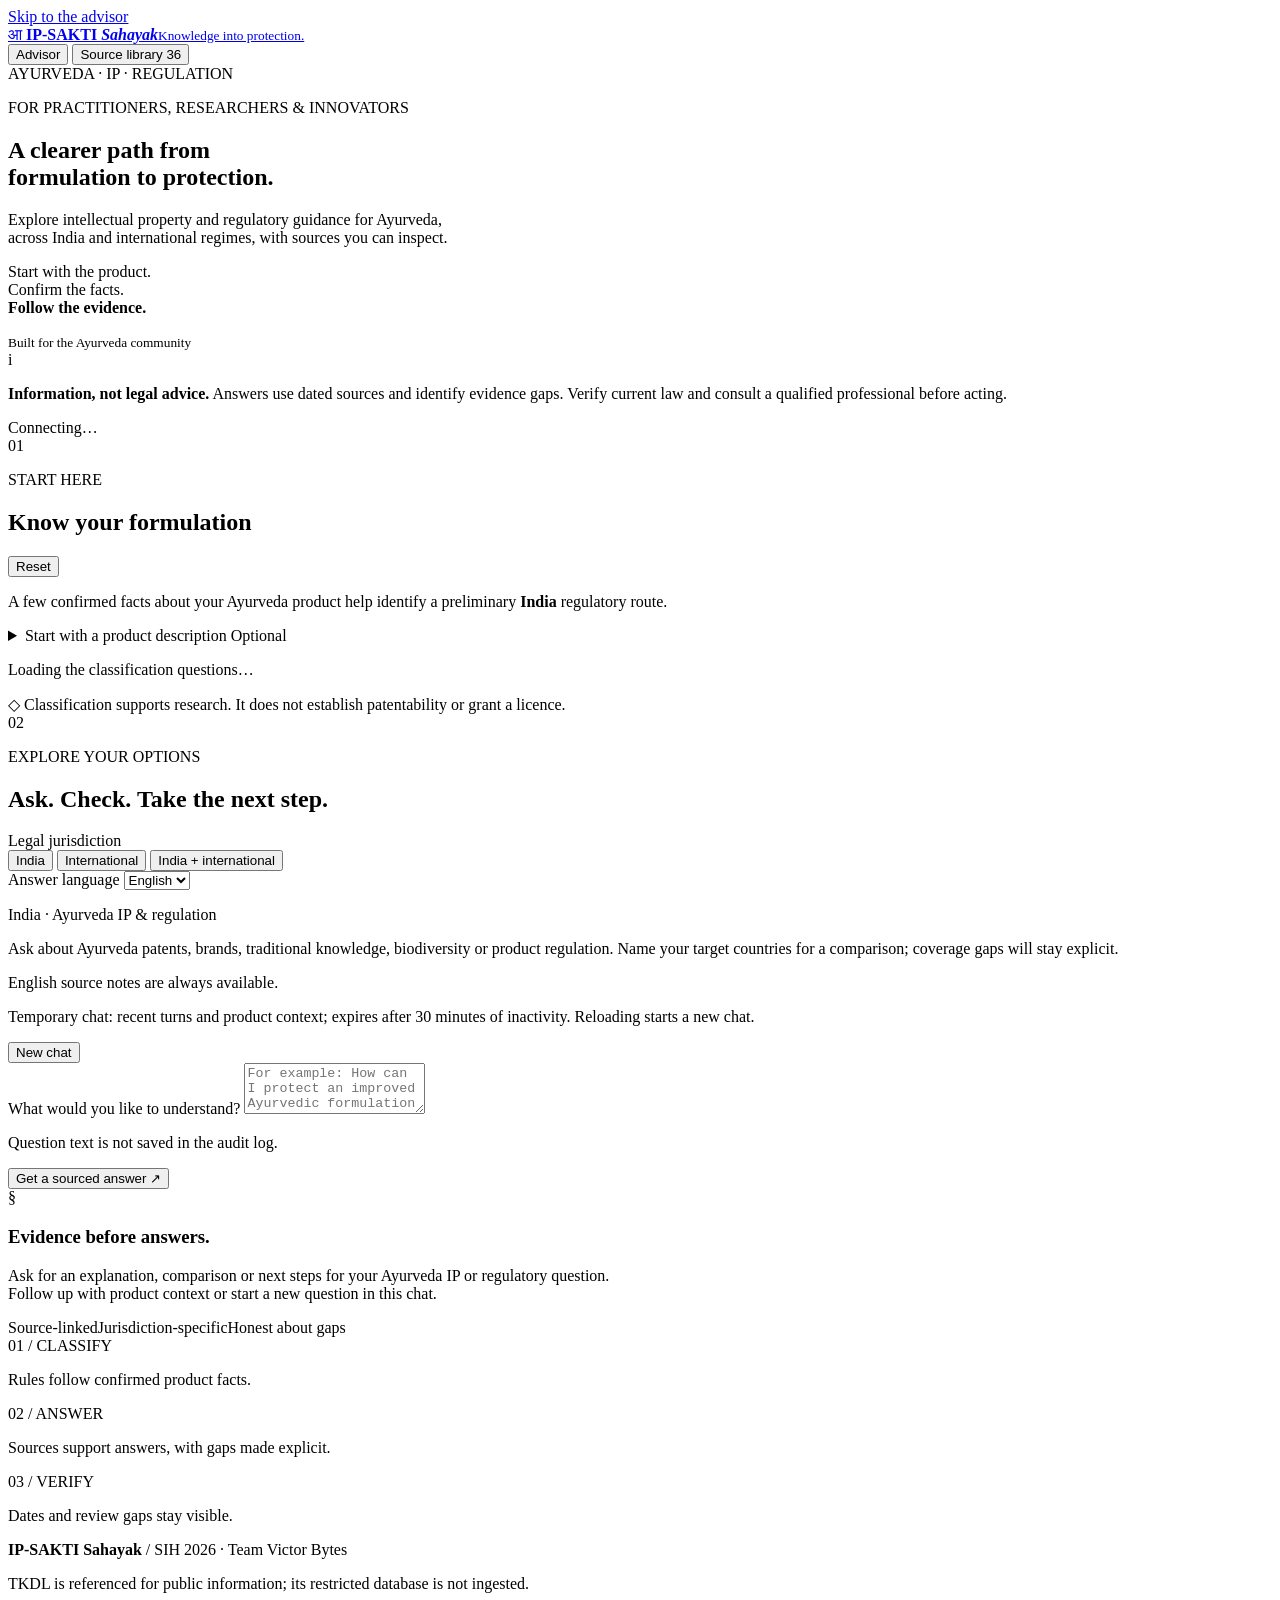
==== ip-sakti-sahayak/frontend/index.html @ 455689d2 "Initial commit: IP-SAKTI Sahayak — Ayurveda IP/regulatory RAG assistant (SIH 2026, PS 26045) Include" ====
<!doctype html>
<html lang="en">
<head>
  <meta charset="utf-8">
  <meta name="viewport" content="width=device-width, initial-scale=1">
  <meta name="theme-color" content="#173e35">
  <title>IP-SAKTI Sahayak · Ayurveda IP & regulatory guidance</title>
  <link rel="stylesheet" href="/assets/styles.css">
  <script src="/assets/app.js" defer></script>
</head>
<body>
  <a class="skip-link" href="#main">Skip to the advisor</a>
  <header class="site-header">
    <div class="container header-inner">
      <a class="brand" href="/" aria-label="IP-SAKTI Sahayak home">
        <span class="brand-mark" aria-hidden="true">आ</span>
        <span><strong>IP-SAKTI <em>Sahayak</em></strong><small>Knowledge into protection.</small></span>
      </a>
      <nav aria-label="Main navigation">
        <button class="nav-button active" id="advisorTab" aria-current="page">Advisor</button>
        <button class="nav-button" id="sourcesTab">Source library <span id="navCount">36</span></button>
      </nav>
      <span class="project-tag">AYURVEDA · IP · REGULATION</span>
    </div>
  </header>

  <main id="main" class="container">
    <section class="intro" aria-labelledby="introTitle">
      <div>
        <p class="eyebrow">FOR PRACTITIONERS, RESEARCHERS & INNOVATORS</p>
        <h1 id="introTitle">A clearer path from<br>formulation to protection.</h1>
        <p class="intro-copy">Explore intellectual property and regulatory guidance for Ayurveda,<br class="desktop-break"> across India and international regimes, with sources you can inspect.</p>
      </div>
      <aside class="intro-note">
        <span class="note-line"></span>
        <p>Start with the product.<br>Confirm the facts.<br><strong>Follow the evidence.</strong></p>
        <small>Built for the Ayurveda community</small>
      </aside>
    </section>

    <div class="trust-bar" role="note">
      <span class="trust-icon" aria-hidden="true">i</span>
      <p><strong>Information, not legal advice.</strong> Answers use dated sources and identify evidence gaps. Verify current law and consult a qualified professional before acting.</p>
      <span class="mode-pill" id="modeflag">Connecting…</span>
    </div>

    <div id="advisorView">
      <div class="workspace">
        <section class="panel classifier-panel" aria-labelledby="classifierTitle">
          <div class="panel-heading">
            <span class="step-number">01</span>
            <div><p class="eyebrow">START HERE</p><h2 id="classifierTitle">Know your formulation</h2></div>
            <button class="text-button" id="resetCls" title="Clear product details and start again">Reset</button>
          </div>
          <p class="section-intro">A few confirmed facts about your Ayurveda product help identify a preliminary <strong>India</strong> regulatory route.</p>

          <details class="description-box">
            <summary>Start with a product description <span>Optional</span></summary>
            <label for="desc">What are you making, and how will it be used?</label>
            <textarea id="desc" rows="3" maxlength="4000" placeholder="For example: an Ayurvedic herbal cream intended to treat eczema."></textarea>
            <p class="field-help">We’ll identify the intended use, then ask you to confirm the legal criteria. Keep confidential formula details out.</p>
            <button class="button secondary small" id="descBtn">Use description <span aria-hidden="true">→</span></button>
          </details>

          <div id="clsFlow" aria-live="polite" aria-busy="false"><p class="empty-note">Loading the classification questions…</p></div>
          <div id="clsError" class="error-note" role="alert" hidden></div>
          <div class="classifier-footer">
            <span aria-hidden="true">◇</span> Classification supports research. It does not establish patentability or grant a licence.
          </div>
        </section>

        <section class="panel answer-panel" aria-labelledby="askTitle">
          <div class="panel-heading">
            <span class="step-number">02</span>
            <div><p class="eyebrow">EXPLORE YOUR OPTIONS</p><h2 id="askTitle">Ask. Check. Take the next step.</h2></div>
          </div>

          <div class="scope-controls">
            <div>
              <span class="control-label" id="jurisdictionLabel">Legal jurisdiction</span>
              <div class="segmented" id="jseg" role="group" aria-labelledby="jurisdictionLabel">
                <button data-j="India" class="active" aria-pressed="true">India</button>
                <button data-j="International" aria-pressed="false">International</button>
                <button data-j="Both" aria-pressed="false">India + international</button>
              </div>
            </div>
            <div class="language-control">
              <label class="control-label" for="lang">Answer language</label>
              <select id="lang"><option value="en">English</option></select>
            </div>
          </div>
          <p class="scope-note" id="askScope"><span class="scope-dot"></span><span id="scopeText">India · Ayurveda IP &amp; regulation</span></p>
          <p class="field-help">Ask about Ayurveda patents, brands, traditional knowledge, biodiversity or product regulation. Name your target countries for a comparison; coverage gaps will stay explicit.</p>
          <p class="field-help" id="languageNote">English source notes are always available.</p>

          <div class="chat-controls">
            <p class="field-help" id="memoryNote" role="status">Temporary chat: recent turns and product context; expires after 30 minutes of inactivity. Reloading starts a new chat.</p>
            <button class="button secondary small" id="newChat" type="button">New chat</button>
          </div>

          <label class="question-label" for="q">What would you like to understand?</label>
          <textarea id="q" rows="3" maxlength="4000" placeholder="For example: How can I protect an improved Ayurvedic formulation in India, and what evidence would I need?"></textarea>
          <div class="ask-actions">
            <p class="field-help" id="privacyNote">Question text is not saved in the audit log.</p>
            <button class="button primary" id="askBtn" aria-keyshortcuts="Control+Enter Meta+Enter">Get a sourced answer <span aria-hidden="true">↗</span></button>
          </div>
          <div class="examples" id="examples" aria-label="Example questions"></div>

          <div class="chat-history" id="chatHistory" aria-label="Earlier questions and answers" hidden></div>

          <div class="result-container" id="answer" aria-live="polite" aria-busy="false">
            <div class="empty-state">
              <span class="empty-symbol" aria-hidden="true">§</span>
              <h3>Evidence before answers.</h3>
              <p>Ask for an explanation, comparison or next steps for your Ayurveda IP or regulatory question.<br>Follow up with product context or start a new question in this chat.</p>
              <div class="empty-tags"><span>Source-linked</span><span>Jurisdiction-specific</span><span>Honest about gaps</span></div>
            </div>
          </div>
        </section>
      </div>

      <div class="method-strip" aria-label="How the advisor works">
        <div><span>01 / CLASSIFY</span><p>Rules follow confirmed product facts.</p></div>
        <div><span>02 / ANSWER</span><p>Sources support answers, with gaps made explicit.</p></div>
        <div><span>03 / VERIFY</span><p>Dates and review gaps stay visible.</p></div>
      </div>
    </div>

    <section id="sourcesView" hidden aria-labelledby="sourcesTitle">
      <div class="library-heading">
        <div><p class="eyebrow">THE EVIDENCE BEHIND THE ADVISOR</p><h2 id="sourcesTitle">A transparent source library.</h2>
          <p>Curated sources for Ayurveda IP and regulatory research. Source dates are not live verification dates; this library is not an exhaustive legal database.</p></div>
        <span class="library-version" id="corpusVersion"></span>
      </div>
      <div class="library-filters">
        <div><label for="sourceSearch">Search sources</label><input type="search" id="sourceSearch" placeholder="Statute, section, topic…" maxlength="160"></div>
        <div><label for="sourceScope">Jurisdiction</label><select id="sourceScope"><option value="">All jurisdictions</option><option>India</option><option>International</option></select></div>
        <div><label for="sourceReview">Review status</label><select id="sourceReview"><option value="">All sources</option><option value="needs_review">Needs primary review</option><option value="time_sensitive">Time-sensitive</option></select></div>
      </div>
      <p class="library-count" id="sourceCount" aria-live="polite"></p>
      <div id="sourceList" class="source-grid"></div>
    </section>

    <footer class="site-footer">
      <span><strong>IP-SAKTI Sahayak</strong> <span class="footer-separator">/</span> SIH 2026 · Team Victor Bytes</span>
      <p>TKDL is referenced for public information; its restricted database is not ingested.</p>
    </footer>
  </main>

  <dialog id="consentDialog" aria-labelledby="consentTitle">
    <div class="dialog-heading"><p class="eyebrow">EXTERNAL RESOURCE</p><button class="icon-button" id="closeConsent" aria-label="Close consent dialog">×</button></div>
    <h2 id="consentTitle">Open a restricted-resource referral</h2>
    <p id="consentText"></p>
    <p class="field-help">We record your decision with an anonymous session identifier. Opening the public referral page does not unlock TKDL, purchase access or send an access request.</p>
    <p id="consentError" class="error-note" role="alert" hidden></p>
    <div class="dialog-actions" id="consentActions">
      <button class="button secondary" id="mNo">Decline</button>
      <button class="button primary" id="mYes">Agree & record</button>
    </div>
    <div id="consentSuccess" hidden><p class="success-note">Your consent was recorded.</p><a class="button primary" id="consentLink" target="_blank" rel="noopener noreferrer">Open official referral ↗</a></div>
  </dialog>
  <div class="toast" id="toast" role="status" hidden></div>
</body>
</html>
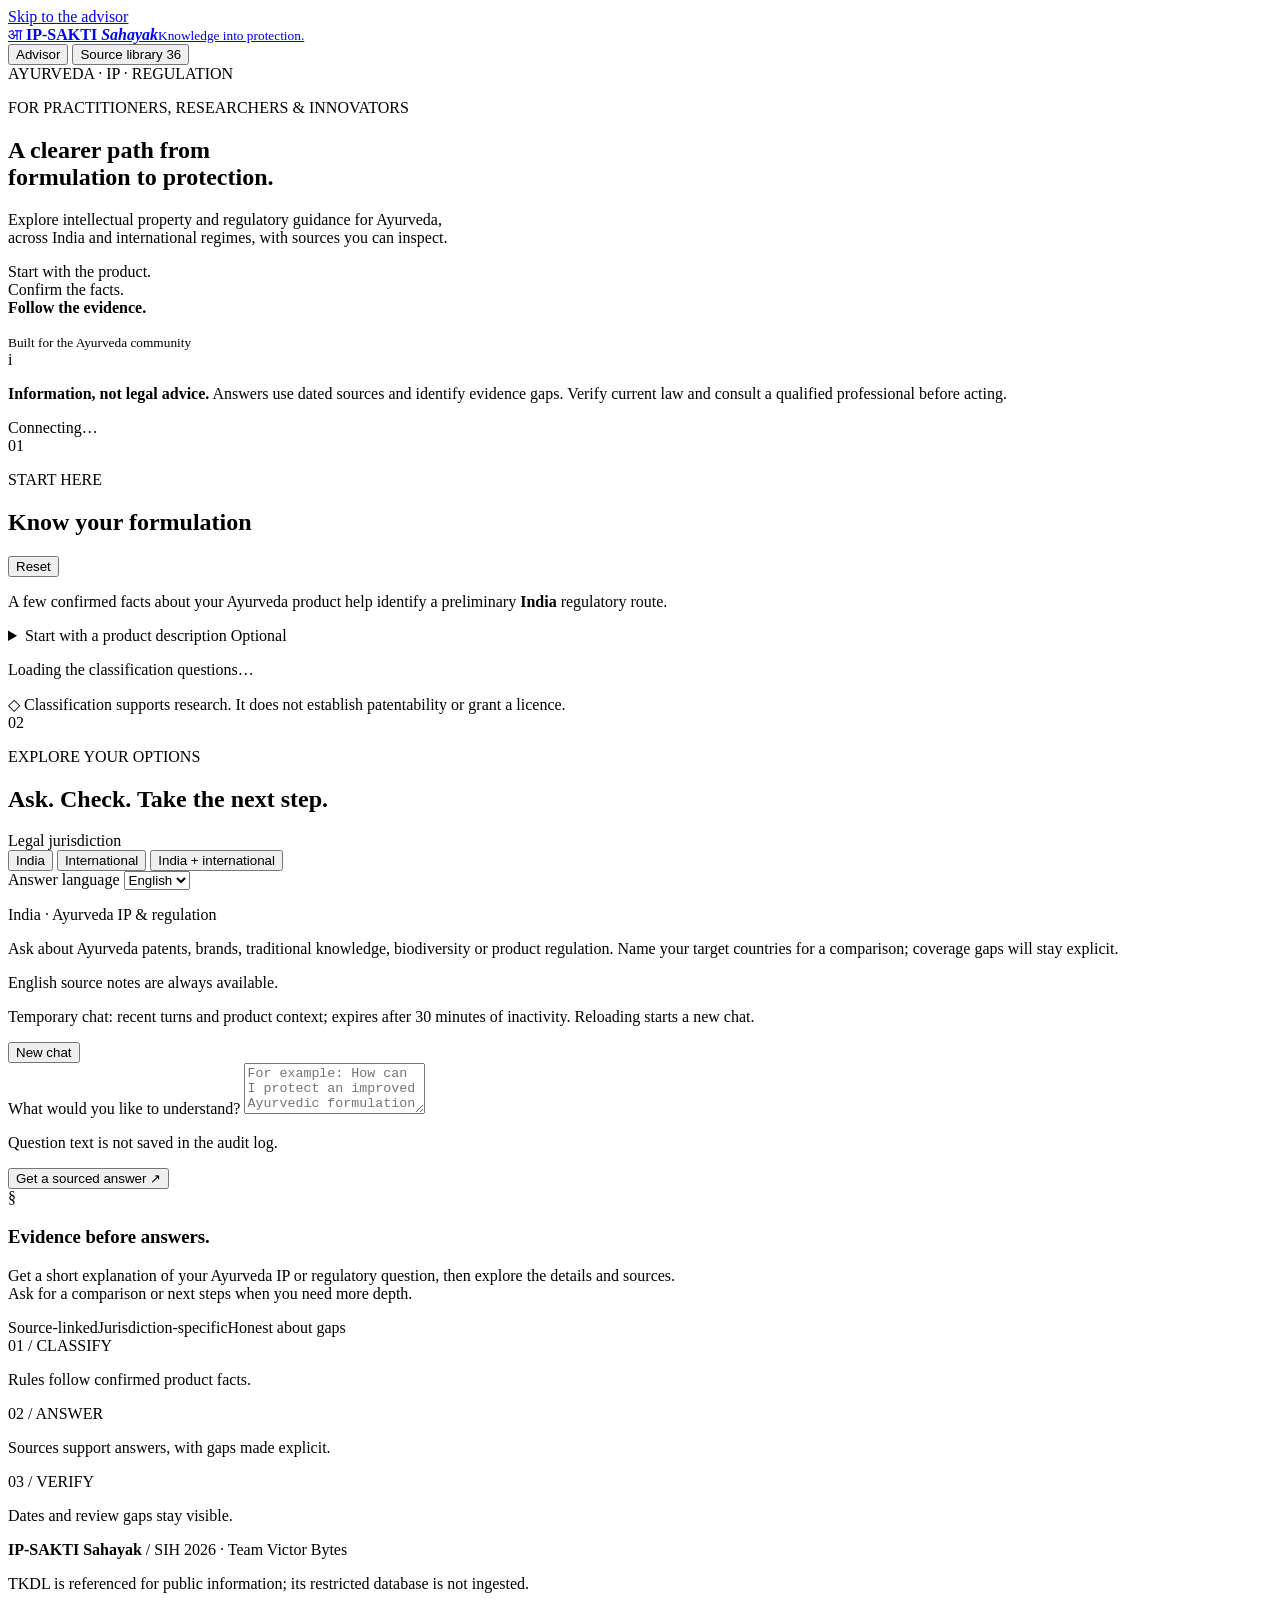
==== commit c0796c30: "Add answer-summary feature (backend, frontend, tests) with QA artifacts New backend/answer_summary.p" ====
--- a/ip-sakti-sahayak/frontend/index.html
+++ b/ip-sakti-sahayak/frontend/index.html
@@ -112,7 +112,7 @@
             <div class="empty-state">
               <span class="empty-symbol" aria-hidden="true">§</span>
               <h3>Evidence before answers.</h3>
-              <p>Ask for an explanation, comparison or next steps for your Ayurveda IP or regulatory question.<br>Follow up with product context or start a new question in this chat.</p>
+              <p>Get a short explanation of your Ayurveda IP or regulatory question, then explore the details and sources.<br>Ask for a comparison or next steps when you need more depth.</p>
               <div class="empty-tags"><span>Source-linked</span><span>Jurisdiction-specific</span><span>Honest about gaps</span></div>
             </div>
           </div>
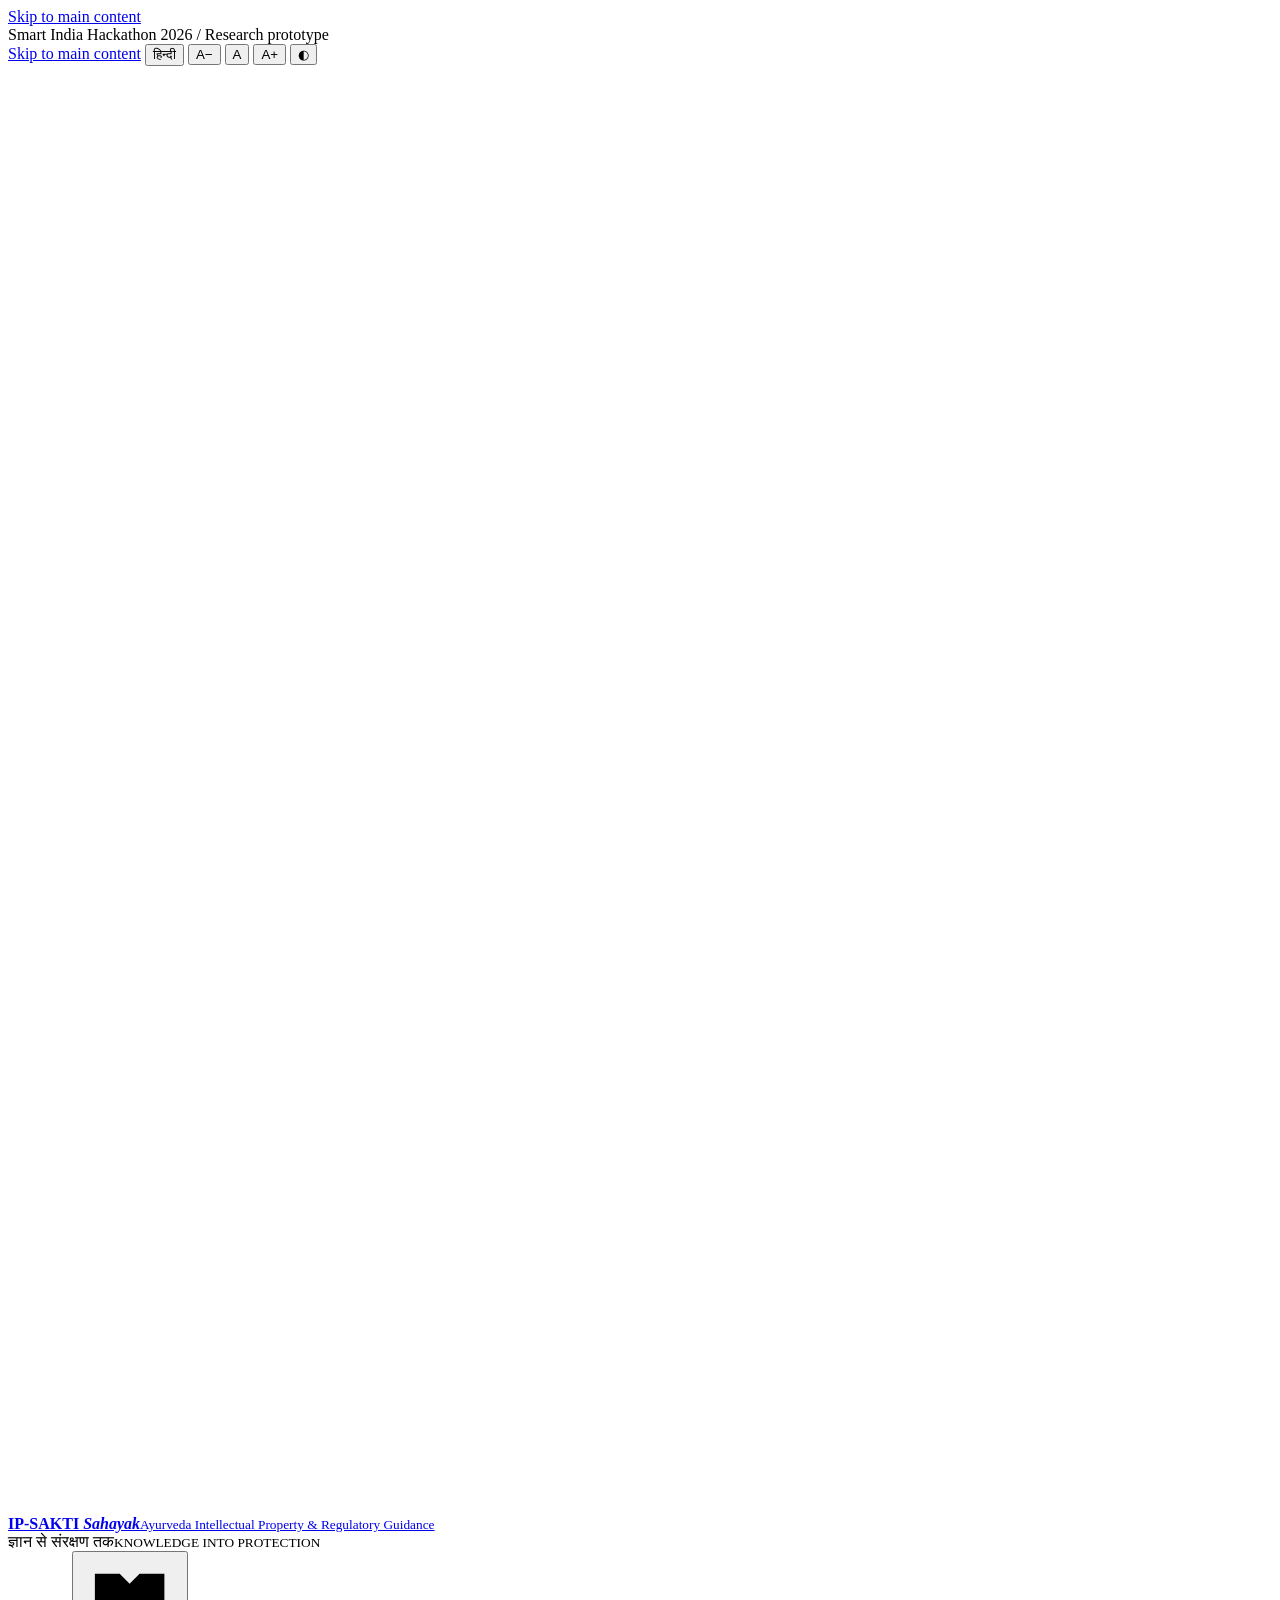
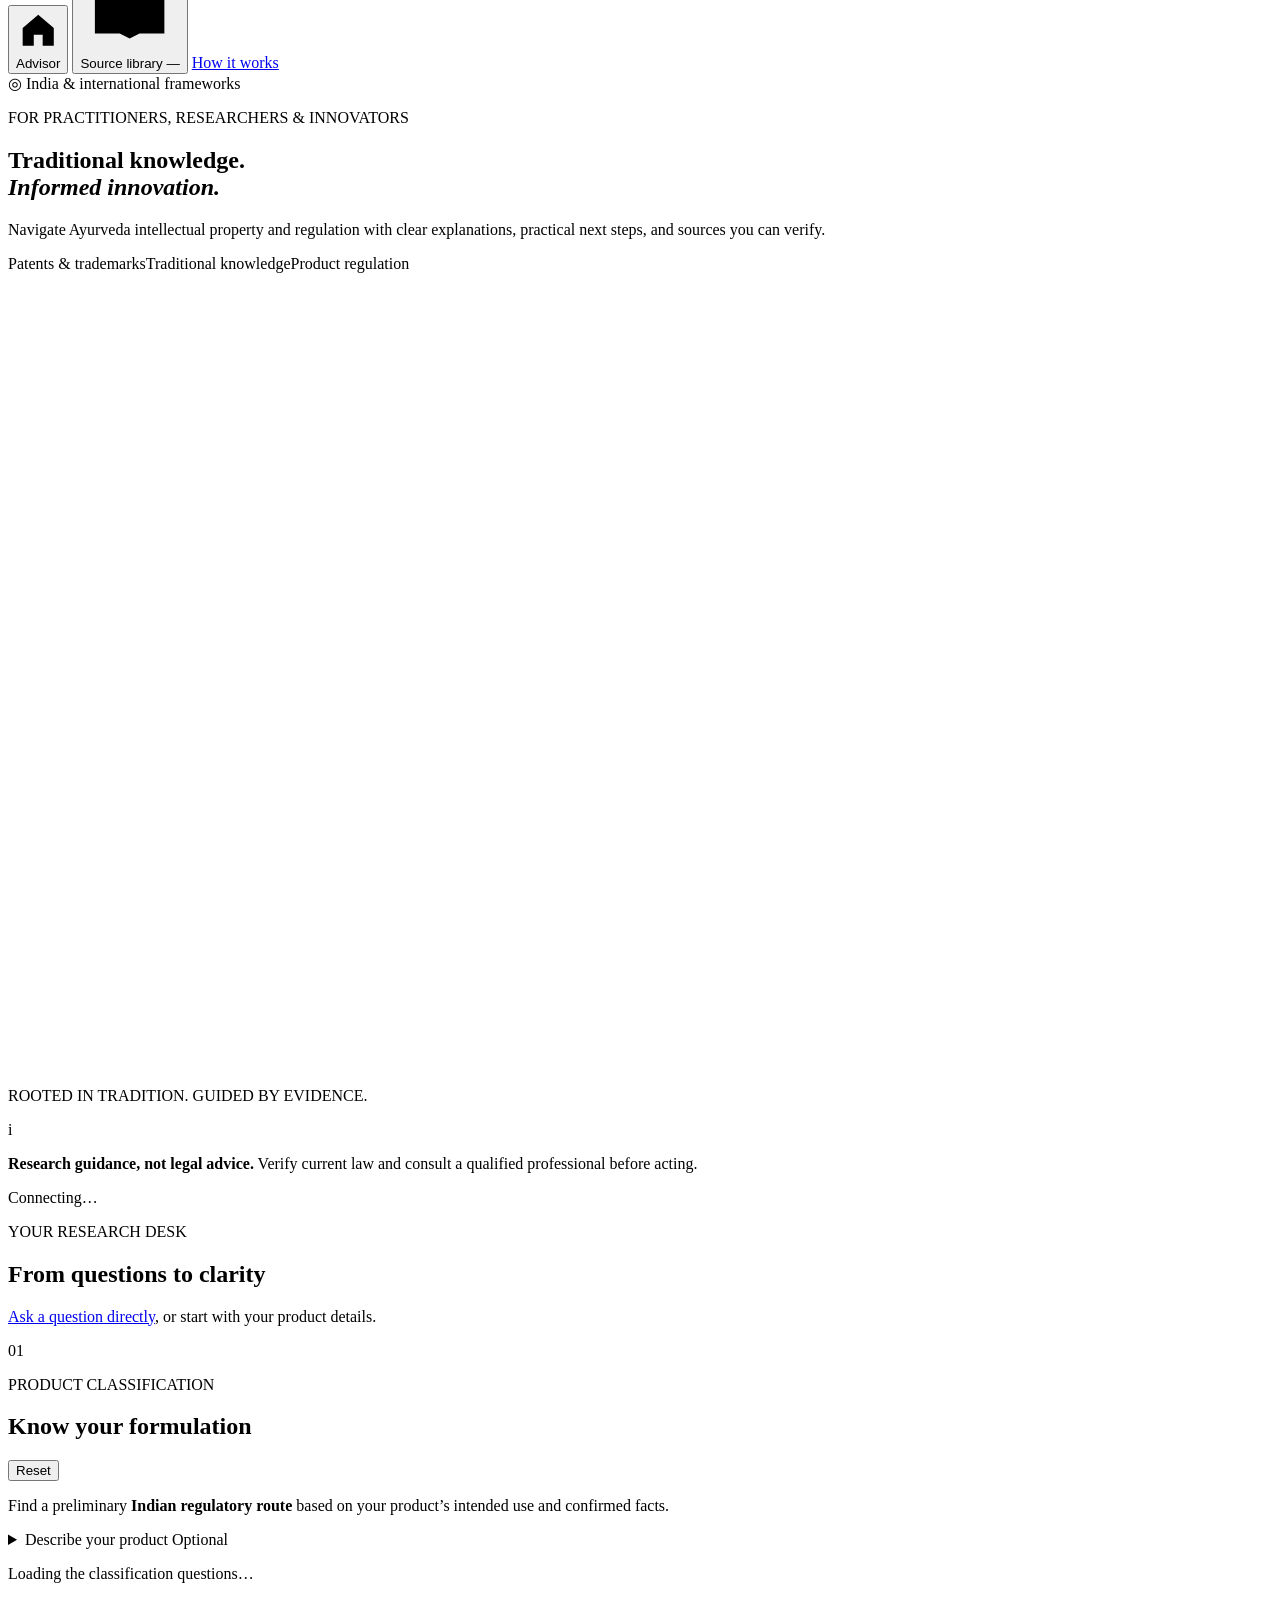
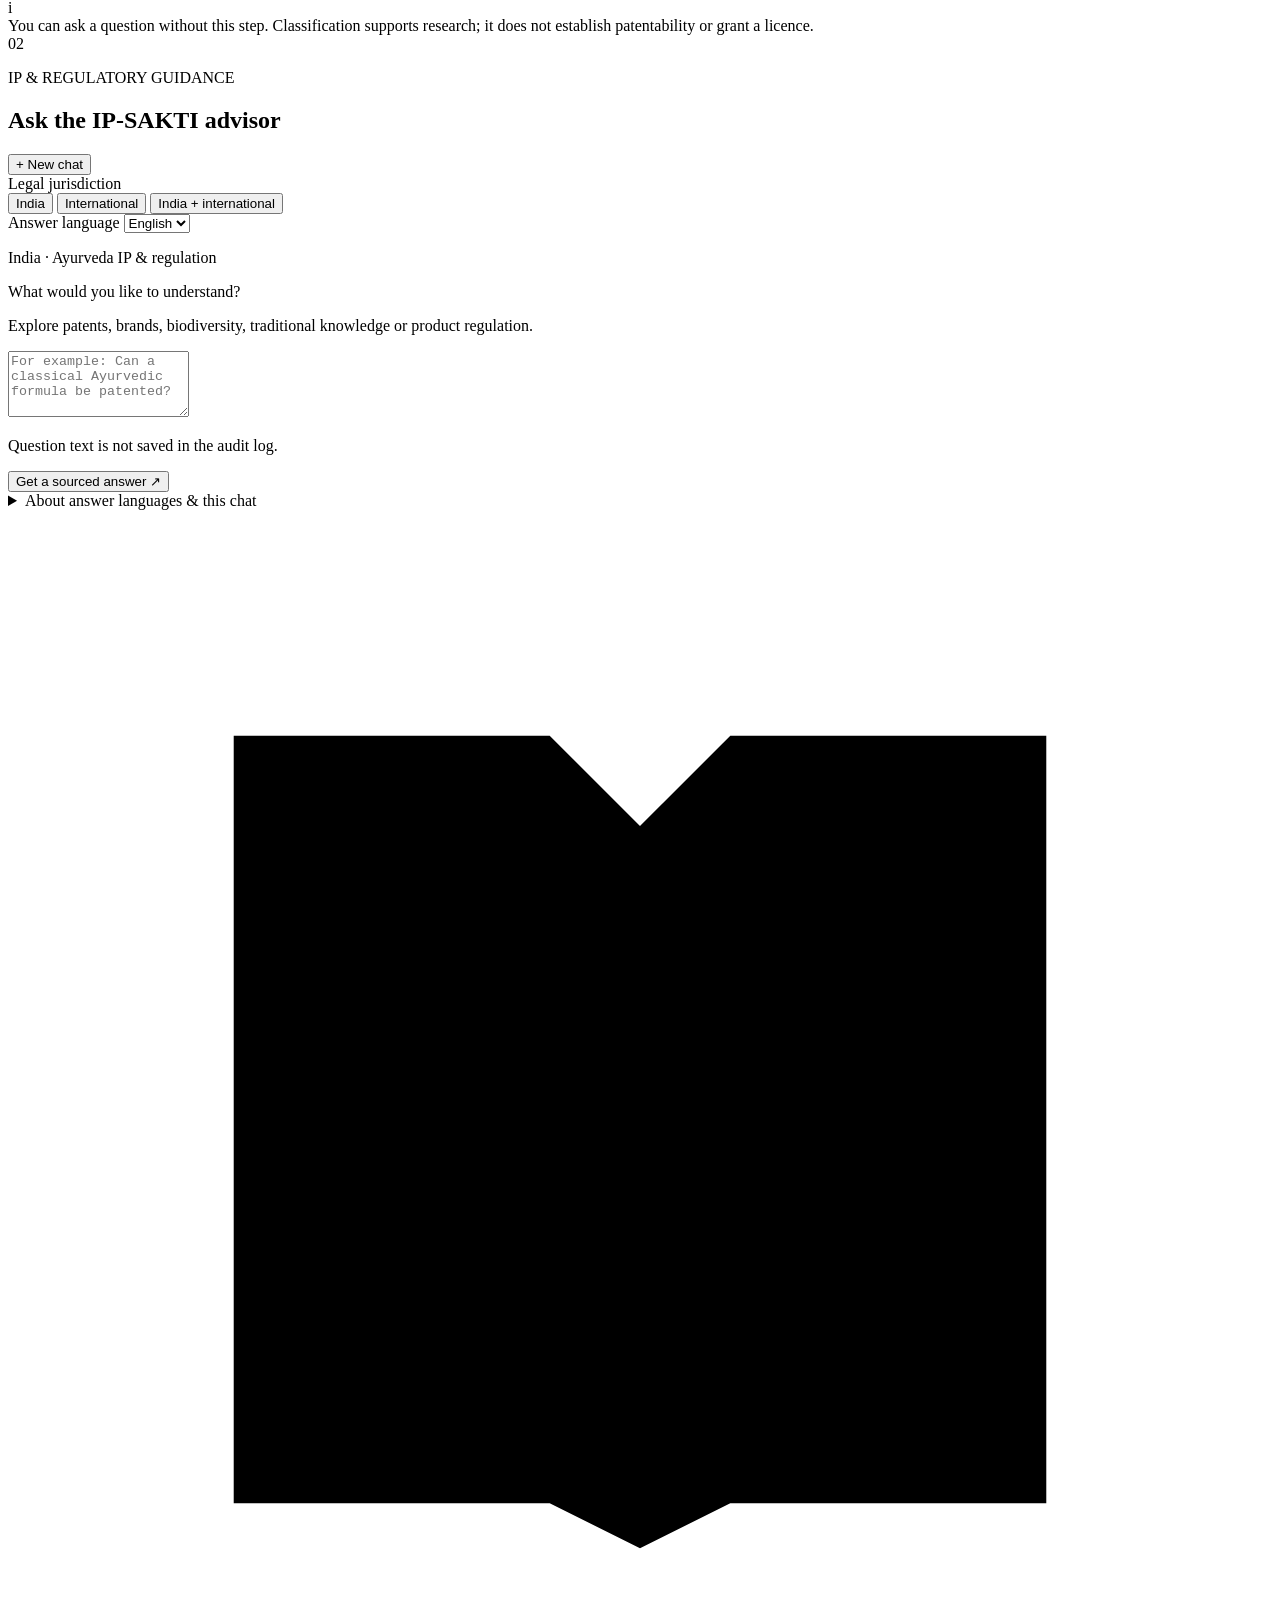
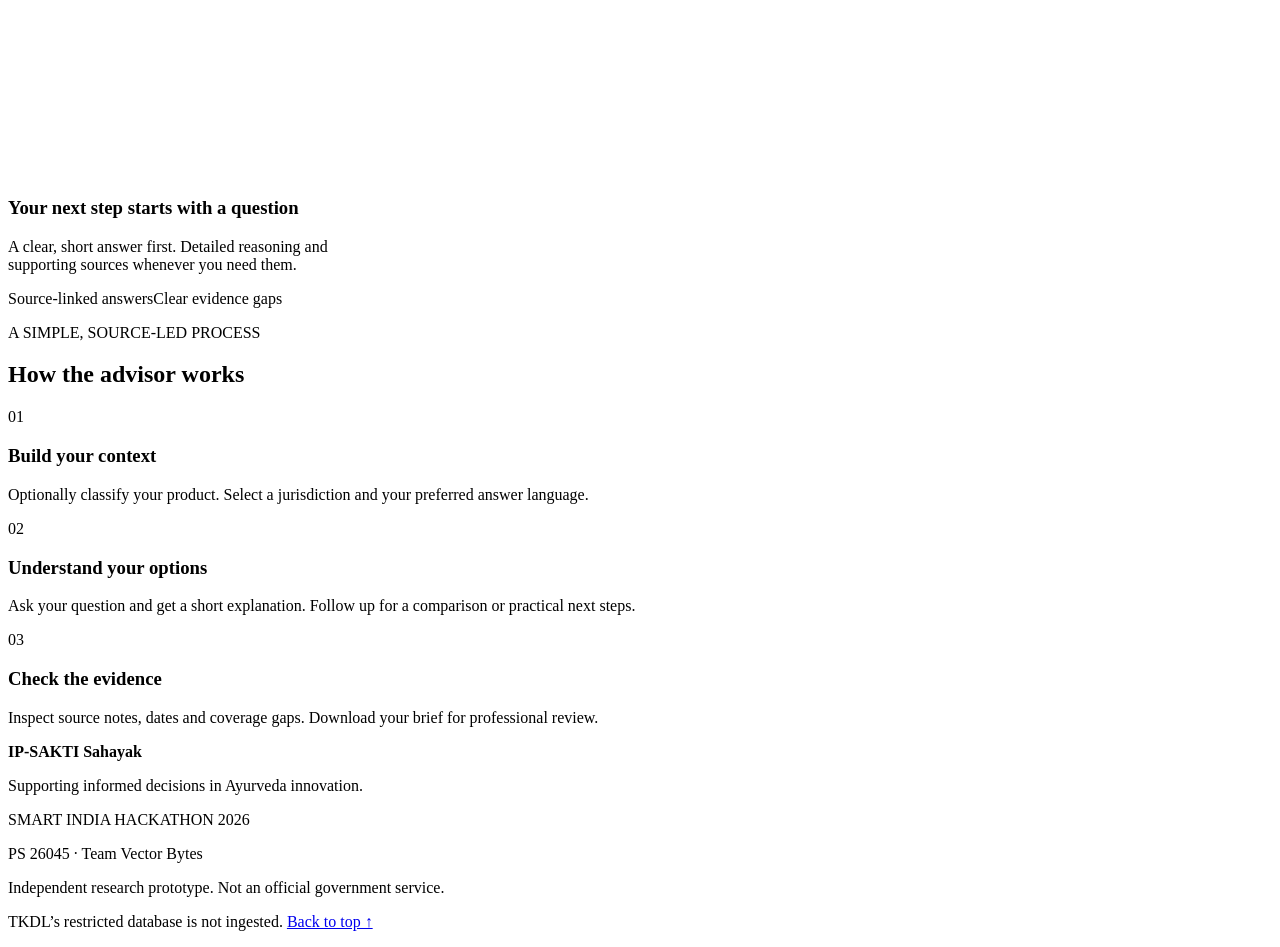
==== commit da904e91: "Add page-language frontend variants + updated docs and browser scripts Co-Authored-By: Claude Opus 5" ====
--- a/ip-sakti-sahayak/frontend/index.html
+++ b/ip-sakti-sahayak/frontend/index.html
@@ -3,59 +3,95 @@
 <head>
   <meta charset="utf-8">
   <meta name="viewport" content="width=device-width, initial-scale=1">
-  <meta name="theme-color" content="#173e35">
+  <meta name="theme-color" content="#142d4e">
   <title>IP-SAKTI Sahayak · Ayurveda IP & regulatory guidance</title>
   <link rel="stylesheet" href="/assets/styles.css">
+  <script src="/assets/page-hindi.js" defer></script>
+  <script src="/assets/page-hindi-dynamic.js" defer></script>
+  <script src="/assets/page-language.js" defer></script>
   <script src="/assets/app.js" defer></script>
 </head>
 <body>
-  <a class="skip-link" href="#main">Skip to the advisor</a>
+  <a class="skip-link" href="#main">Skip to main content</a>
+  <div class="utility-bar">
+    <div class="container utility-inner">
+      <span class="initiative"><span class="tricolour" aria-hidden="true"></span> Smart India Hackathon 2026 <span class="utility-divider">/</span> <span>Research prototype</span></span>
+      <div class="accessibility-tools" role="group" aria-label="Display preferences">
+        <a href="#main" class="utility-skip">Skip to main content</a>
+        <button type="button" id="pageLanguageToggle" lang="en" translate="no" aria-label="Translate page interface to Hindi" title="Translate page interface to Hindi" aria-pressed="false"><span lang="hi">हिन्दी</span></button>
+        <button type="button" data-text-size="small" aria-label="Use smaller text" aria-pressed="false">A−</button>
+        <button type="button" data-text-size="default" aria-label="Use default text size" aria-pressed="true">A</button>
+        <button type="button" data-text-size="large" aria-label="Use larger text" aria-pressed="false">A+</button>
+        <button type="button" id="contrastToggle" aria-label="Use high contrast" aria-pressed="false"><span aria-hidden="true">◐</span></button>
+      </div>
+    </div>
+  </div>
   <header class="site-header">
     <div class="container header-inner">
       <a class="brand" href="/" aria-label="IP-SAKTI Sahayak home">
-        <span class="brand-mark" aria-hidden="true">आ</span>
-        <span><strong>IP-SAKTI <em>Sahayak</em></strong><small>Knowledge into protection.</small></span>
+        <span class="brand-mark" aria-hidden="true"><svg viewBox="0 0 56 64" fill="none"><path d="M8 8h40v29c0 11-20 21-20 21S8 48 8 37V8Z"/><path d="M28 44V22m0 11C16 34 15 23 15 23s13-1 13 10Zm0-6c0-11 13-13 13-13s1 12-13 13Z"/><path d="M16 42c6-3 10-1 12 1 2-2 6-4 12-1M18 48h20"/></svg></span>
+        <span><strong>IP-SAKTI <em>Sahayak</em></strong><small>Ayurveda Intellectual Property &amp; Regulatory Guidance</small></span>
       </a>
+      <div class="brand-motto"><span lang="hi">ज्ञान से संरक्षण तक</span><small>KNOWLEDGE INTO PROTECTION</small></div>
+    </div>
+  </header>
+  <div class="navigation-bar">
+    <div class="container navigation-inner">
       <nav aria-label="Main navigation">
-        <button class="nav-button active" id="advisorTab" aria-current="page">Advisor</button>
-        <button class="nav-button" id="sourcesTab">Source library <span id="navCount">36</span></button>
+        <button class="nav-button active" id="advisorTab" aria-current="page"><svg viewBox="0 0 20 20" aria-hidden="true"><path d="m3 9 7-6 7 6v8h-5v-5H8v5H3V9Z"/></svg>Advisor</button>
+        <button class="nav-button" id="sourcesTab"><svg viewBox="0 0 20 20" aria-hidden="true"><path d="M3 4h5l2 2 2-2h5v12h-5l-2 1-2-1H3V4Zm7 2v11"/></svg>Source library <span id="navCount">—</span></button>
+        <a class="nav-button" href="#methodGuide" id="howItWorks">How it works</a>
       </nav>
-      <span class="project-tag">AYURVEDA · IP · REGULATION</span>
-    </div>
-  </header>
-
-  <main id="main" class="container">
-    <section class="intro" aria-labelledby="introTitle">
-      <div>
-        <p class="eyebrow">FOR PRACTITIONERS, RESEARCHERS & INNOVATORS</p>
-        <h1 id="introTitle">A clearer path from<br>formulation to protection.</h1>
-        <p class="intro-copy">Explore intellectual property and regulatory guidance for Ayurveda,<br class="desktop-break"> across India and international regimes, with sources you can inspect.</p>
-      </div>
-      <aside class="intro-note">
-        <span class="note-line"></span>
-        <p>Start with the product.<br>Confirm the facts.<br><strong>Follow the evidence.</strong></p>
-        <small>Built for the Ayurveda community</small>
-      </aside>
+      <span class="nav-context"><span aria-hidden="true">◎</span> India &amp; international frameworks</span>
+    </div>
+  </div>
+
+  <main id="main" tabindex="-1">
+    <section class="hero" id="intro" aria-labelledby="introTitle">
+      <div class="container intro">
+        <div class="intro-content">
+          <p class="eyebrow"><span></span> FOR PRACTITIONERS, RESEARCHERS &amp; INNOVATORS</p>
+          <h1 id="introTitle">Traditional knowledge.<br><em>Informed innovation.</em></h1>
+          <p class="intro-copy">Navigate Ayurveda intellectual property and regulation with clear explanations, practical next steps, and sources you can verify.</p>
+          <div class="hero-topics"><span>Patents &amp; trademarks</span><span>Traditional knowledge</span><span>Product regulation</span></div>
+        </div>
+        <div class="hero-art" aria-hidden="true">
+          <svg viewBox="0 0 390 245" fill="none">
+            <circle class="art-orbit" cx="205" cy="118" r="107"/><circle class="art-orbit" cx="205" cy="118" r="87"/>
+            <path class="art-rule" d="M46 202h300M63 209h266M205 9v12M205 215v12M96 118h12M301 118h12"/>
+            <path class="art-book" d="M205 180c-33-19-64-21-106-15V96c44-6 76 1 106 22 30-21 62-28 106-22v69c-42-6-73-4-106 15Z"/>
+            <path class="art-book" d="M99 106H87v71c45-4 83-2 118 13 35-15 73-17 118-13v-71h-12M205 119v61"/>
+            <path class="art-page" d="M114 116c25-2 50 4 71 16m-71-3c25-2 50 4 71 16m-71-3c25-2 50 4 71 16m41-26c21-12 46-18 71-16m-71 29c21-12 46-18 71-16m-71 29c21-12 46-18 71-16"/>
+            <path class="art-stem" d="M205 117V49m0 45c-25 1-39-12-39-31 22-1 39 9 39 31Zm0-17c0-25 14-42 38-42 2 23-12 42-38 42Z"/>
+            <path class="art-leaf" d="m176 73 29 21m28-48-28 31"/>
+            <circle class="art-seal" cx="301" cy="179" r="28"/><path class="art-check" d="m289 179 8 8 16-18"/>
+            <path class="art-spark" d="M91 56h12m-6-6v12m221-16h10m-5-5v10M67 144h8m-4-4v8"/>
+          </svg>
+          <p>ROOTED IN TRADITION. GUIDED BY EVIDENCE.</p>
+        </div>
+      </div>
     </section>
 
+    <div class="container main-content">
     <div class="trust-bar" role="note">
       <span class="trust-icon" aria-hidden="true">i</span>
-      <p><strong>Information, not legal advice.</strong> Answers use dated sources and identify evidence gaps. Verify current law and consult a qualified professional before acting.</p>
+      <p><strong>Research guidance, not legal advice.</strong> Verify current law and consult a qualified professional before acting.</p>
       <span class="mode-pill" id="modeflag">Connecting…</span>
     </div>
 
     <div id="advisorView">
+      <div class="workspace-heading"><div><p class="eyebrow">YOUR RESEARCH DESK</p><h2>From questions to clarity</h2></div><p><a href="#q" id="jumpToQuestion">Ask a question directly</a>, or start with your product details.</p></div>
       <div class="workspace">
         <section class="panel classifier-panel" aria-labelledby="classifierTitle">
           <div class="panel-heading">
             <span class="step-number">01</span>
-            <div><p class="eyebrow">START HERE</p><h2 id="classifierTitle">Know your formulation</h2></div>
+            <div><p class="eyebrow">PRODUCT CLASSIFICATION</p><h2 id="classifierTitle">Know your formulation</h2></div>
             <button class="text-button" id="resetCls" title="Clear product details and start again">Reset</button>
           </div>
-          <p class="section-intro">A few confirmed facts about your Ayurveda product help identify a preliminary <strong>India</strong> regulatory route.</p>
+          <p class="section-intro">Find a preliminary <strong>Indian regulatory route</strong> based on your product’s intended use and confirmed facts.</p>
 
           <details class="description-box">
-            <summary>Start with a product description <span>Optional</span></summary>
+            <summary>Describe your product <span>Optional</span></summary>
             <label for="desc">What are you making, and how will it be used?</label>
             <textarea id="desc" rows="3" maxlength="4000" placeholder="For example: an Ayurvedic herbal cream intended to treat eczema."></textarea>
             <p class="field-help">We’ll identify the intended use, then ask you to confirm the legal criteria. Keep confidential formula details out.</p>
@@ -65,14 +101,15 @@
           <div id="clsFlow" aria-live="polite" aria-busy="false"><p class="empty-note">Loading the classification questions…</p></div>
           <div id="clsError" class="error-note" role="alert" hidden></div>
           <div class="classifier-footer">
-            <span aria-hidden="true">◇</span> Classification supports research. It does not establish patentability or grant a licence.
+            <span aria-hidden="true">i</span><div>You can ask a question without this step. Classification supports research; it does not establish patentability or grant a licence.</div>
           </div>
         </section>
 
         <section class="panel answer-panel" aria-labelledby="askTitle">
           <div class="panel-heading">
             <span class="step-number">02</span>
-            <div><p class="eyebrow">EXPLORE YOUR OPTIONS</p><h2 id="askTitle">Ask. Check. Take the next step.</h2></div>
+            <div><p class="eyebrow">IP &amp; REGULATORY GUIDANCE</p><h2 id="askTitle">Ask the IP-SAKTI advisor</h2></div>
+            <button class="button secondary small new-chat" id="newChat" type="button"><span aria-hidden="true">+</span> New chat</button>
           </div>
 
           <div class="scope-controls">
@@ -90,62 +127,66 @@
             </div>
           </div>
           <p class="scope-note" id="askScope"><span class="scope-dot"></span><span id="scopeText">India · Ayurveda IP &amp; regulation</span></p>
-          <p class="field-help">Ask about Ayurveda patents, brands, traditional knowledge, biodiversity or product regulation. Name your target countries for a comparison; coverage gaps will stay explicit.</p>
-          <p class="field-help" id="languageNote">English source notes are always available.</p>
-
-          <div class="chat-controls">
-            <p class="field-help" id="memoryNote" role="status">Temporary chat: recent turns and product context; expires after 30 minutes of inactivity. Reloading starts a new chat.</p>
-            <button class="button secondary small" id="newChat" type="button">New chat</button>
-          </div>
 
           <label class="question-label" for="q">What would you like to understand?</label>
-          <textarea id="q" rows="3" maxlength="4000" placeholder="For example: How can I protect an improved Ayurvedic formulation in India, and what evidence would I need?"></textarea>
+          <p class="field-help question-help" id="questionHelp">Explore patents, brands, biodiversity, traditional knowledge or product regulation.</p>
+          <textarea id="q" rows="4" maxlength="4000" aria-describedby="questionHelp privacyNote" placeholder="For example: Can a classical Ayurvedic formula be patented?"></textarea>
           <div class="ask-actions">
             <p class="field-help" id="privacyNote">Question text is not saved in the audit log.</p>
             <button class="button primary" id="askBtn" aria-keyshortcuts="Control+Enter Meta+Enter">Get a sourced answer <span aria-hidden="true">↗</span></button>
           </div>
           <div class="examples" id="examples" aria-label="Example questions"></div>
+          <details class="chat-information">
+            <summary>About answer languages &amp; this chat</summary>
+            <p class="field-help" id="pageLanguageHelp">The page language button translates the interface. Use Answer language for responses; source notes stay in their original language.</p>
+            <p class="field-help" id="languageNote">English source notes are always available.</p>
+            <p class="field-help" id="memoryNote" role="status">Temporary chat: recent turns and product context; expires after 30 minutes of inactivity. Reloading starts a new chat.</p>
+          </details>
 
           <div class="chat-history" id="chatHistory" aria-label="Earlier questions and answers" hidden></div>
 
           <div class="result-container" id="answer" aria-live="polite" aria-busy="false">
             <div class="empty-state">
-              <span class="empty-symbol" aria-hidden="true">§</span>
-              <h3>Evidence before answers.</h3>
-              <p>Get a short explanation of your Ayurveda IP or regulatory question, then explore the details and sources.<br>Ask for a comparison or next steps when you need more depth.</p>
-              <div class="empty-tags"><span>Source-linked</span><span>Jurisdiction-specific</span><span>Honest about gaps</span></div>
+              <span class="empty-symbol" aria-hidden="true"><svg viewBox="0 0 28 28"><path d="M5 5h7l2 2 2-2h7v17h-7l-2 1-2-1H5V5Zm9 2v16M8 10h3m-3 4h3m6-4h3m-3 4h3"/></svg></span>
+              <h3>Your next step starts with a question</h3>
+              <p>A clear, short answer first. Detailed reasoning and<br class="desktop-break"> supporting sources whenever you need them.</p>
+              <div class="empty-tags"><span>Source-linked answers</span><span>Clear evidence gaps</span></div>
             </div>
           </div>
         </section>
       </div>
 
-      <div class="method-strip" aria-label="How the advisor works">
-        <div><span>01 / CLASSIFY</span><p>Rules follow confirmed product facts.</p></div>
-        <div><span>02 / ANSWER</span><p>Sources support answers, with gaps made explicit.</p></div>
-        <div><span>03 / VERIFY</span><p>Dates and review gaps stay visible.</p></div>
-      </div>
+      <section class="method-guide" id="methodGuide" aria-labelledby="methodTitle" tabindex="-1">
+        <div class="method-heading"><p class="eyebrow">A SIMPLE, SOURCE-LED PROCESS</p><h2 id="methodTitle">How the advisor works</h2></div>
+        <div class="method-strip">
+          <div><span class="method-number">01</span><div><h3>Build your context</h3><p>Optionally classify your product. Select a jurisdiction and your preferred answer language.</p></div></div>
+          <div><span class="method-number">02</span><div><h3>Understand your options</h3><p>Ask your question and get a short explanation. Follow up for a comparison or practical next steps.</p></div></div>
+          <div><span class="method-number">03</span><div><h3>Check the evidence</h3><p>Inspect source notes, dates and coverage gaps. Download your brief for professional review.</p></div></div>
+        </div>
+      </section>
     </div>
 
     <section id="sourcesView" hidden aria-labelledby="sourcesTitle">
       <div class="library-heading">
-        <div><p class="eyebrow">THE EVIDENCE BEHIND THE ADVISOR</p><h2 id="sourcesTitle">A transparent source library.</h2>
+        <div><p class="eyebrow">THE EVIDENCE BEHIND THE ADVISOR</p><h2 id="sourcesTitle">The source library</h2>
           <p>Curated sources for Ayurveda IP and regulatory research. Source dates are not live verification dates; this library is not an exhaustive legal database.</p></div>
         <span class="library-version" id="corpusVersion"></span>
       </div>
       <div class="library-filters">
         <div><label for="sourceSearch">Search sources</label><input type="search" id="sourceSearch" placeholder="Statute, section, topic…" maxlength="160"></div>
-        <div><label for="sourceScope">Jurisdiction</label><select id="sourceScope"><option value="">All jurisdictions</option><option>India</option><option>International</option></select></div>
+        <div><label for="sourceScope">Jurisdiction</label><select id="sourceScope"><option value="">All jurisdictions</option><option value="India">India</option><option value="International">International</option></select></div>
         <div><label for="sourceReview">Review status</label><select id="sourceReview"><option value="">All sources</option><option value="needs_review">Needs primary review</option><option value="time_sensitive">Time-sensitive</option></select></div>
       </div>
       <p class="library-count" id="sourceCount" aria-live="polite"></p>
       <div id="sourceList" class="source-grid"></div>
     </section>
 
-    <footer class="site-footer">
-      <span><strong>IP-SAKTI Sahayak</strong> <span class="footer-separator">/</span> SIH 2026 · Team Victor Bytes</span>
-      <p>TKDL is referenced for public information; its restricted database is not ingested.</p>
-    </footer>
+    </div>
   </main>
+  <footer class="site-footer"><div class="container">
+    <div class="footer-main"><div><strong>IP-SAKTI Sahayak</strong><p>Supporting informed decisions in Ayurveda innovation.</p></div><div class="footer-project"><span>SMART INDIA HACKATHON 2026</span><p>PS 26045 <span class="footer-separator">·</span> Team Vector Bytes</p></div></div>
+    <div class="footer-bottom"><p>Independent research prototype. Not an official government service.</p><p>TKDL’s restricted database is not ingested. <a href="#main">Back to top ↑</a></p></div>
+  </div></footer>
 
   <dialog id="consentDialog" aria-labelledby="consentTitle">
     <div class="dialog-heading"><p class="eyebrow">EXTERNAL RESOURCE</p><button class="icon-button" id="closeConsent" aria-label="Close consent dialog">×</button></div>
